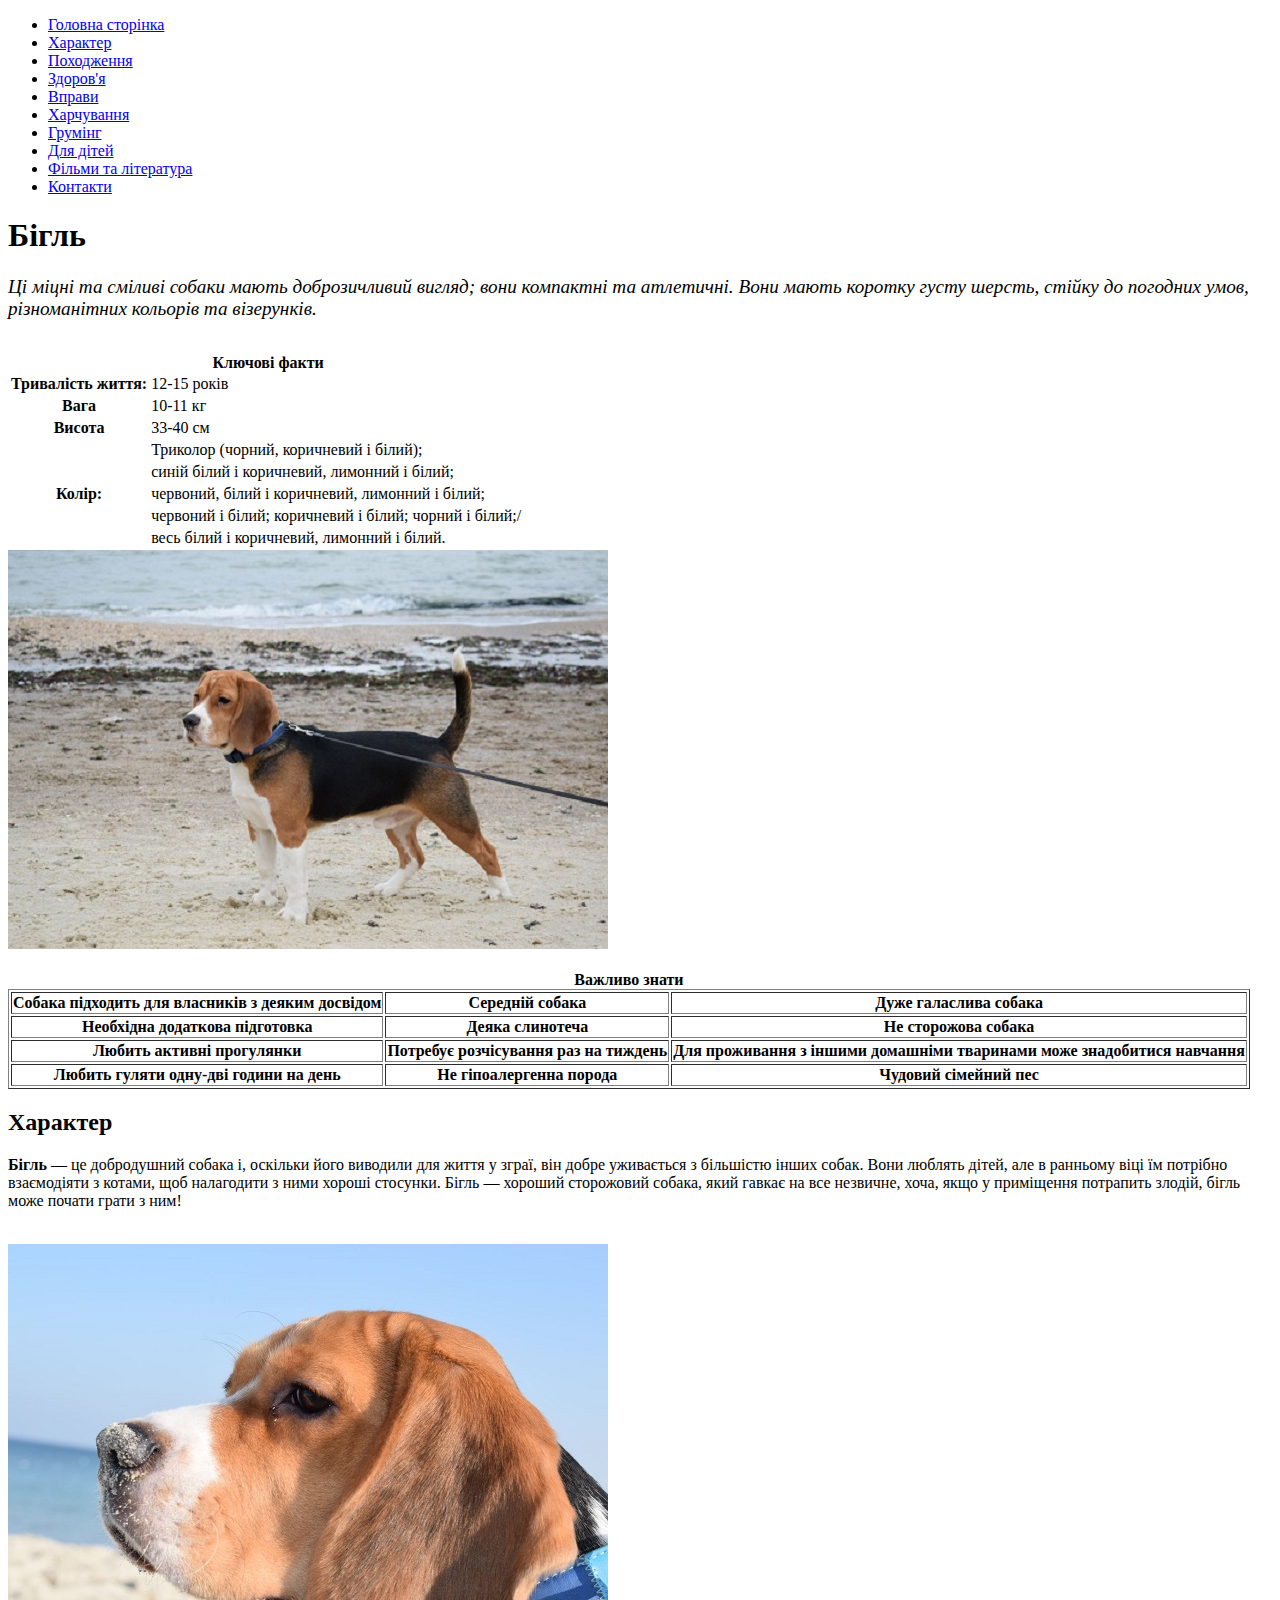
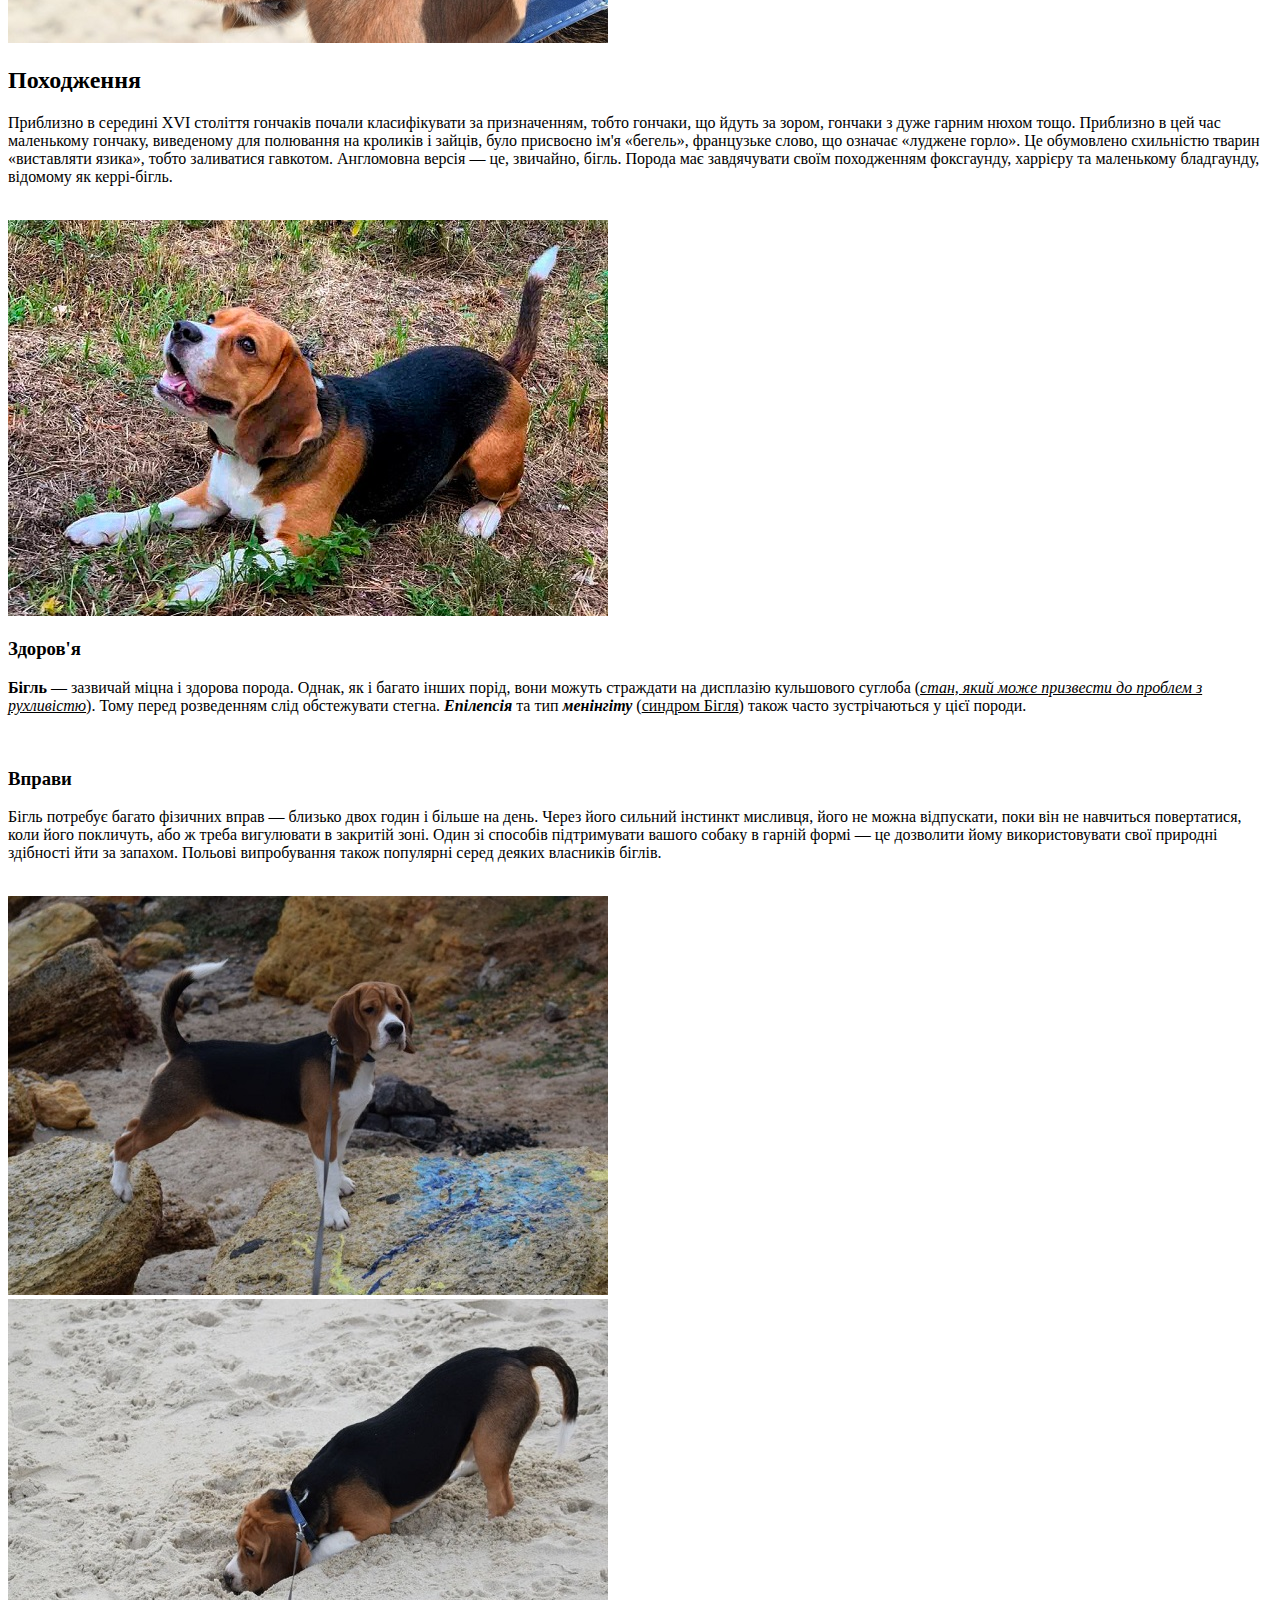
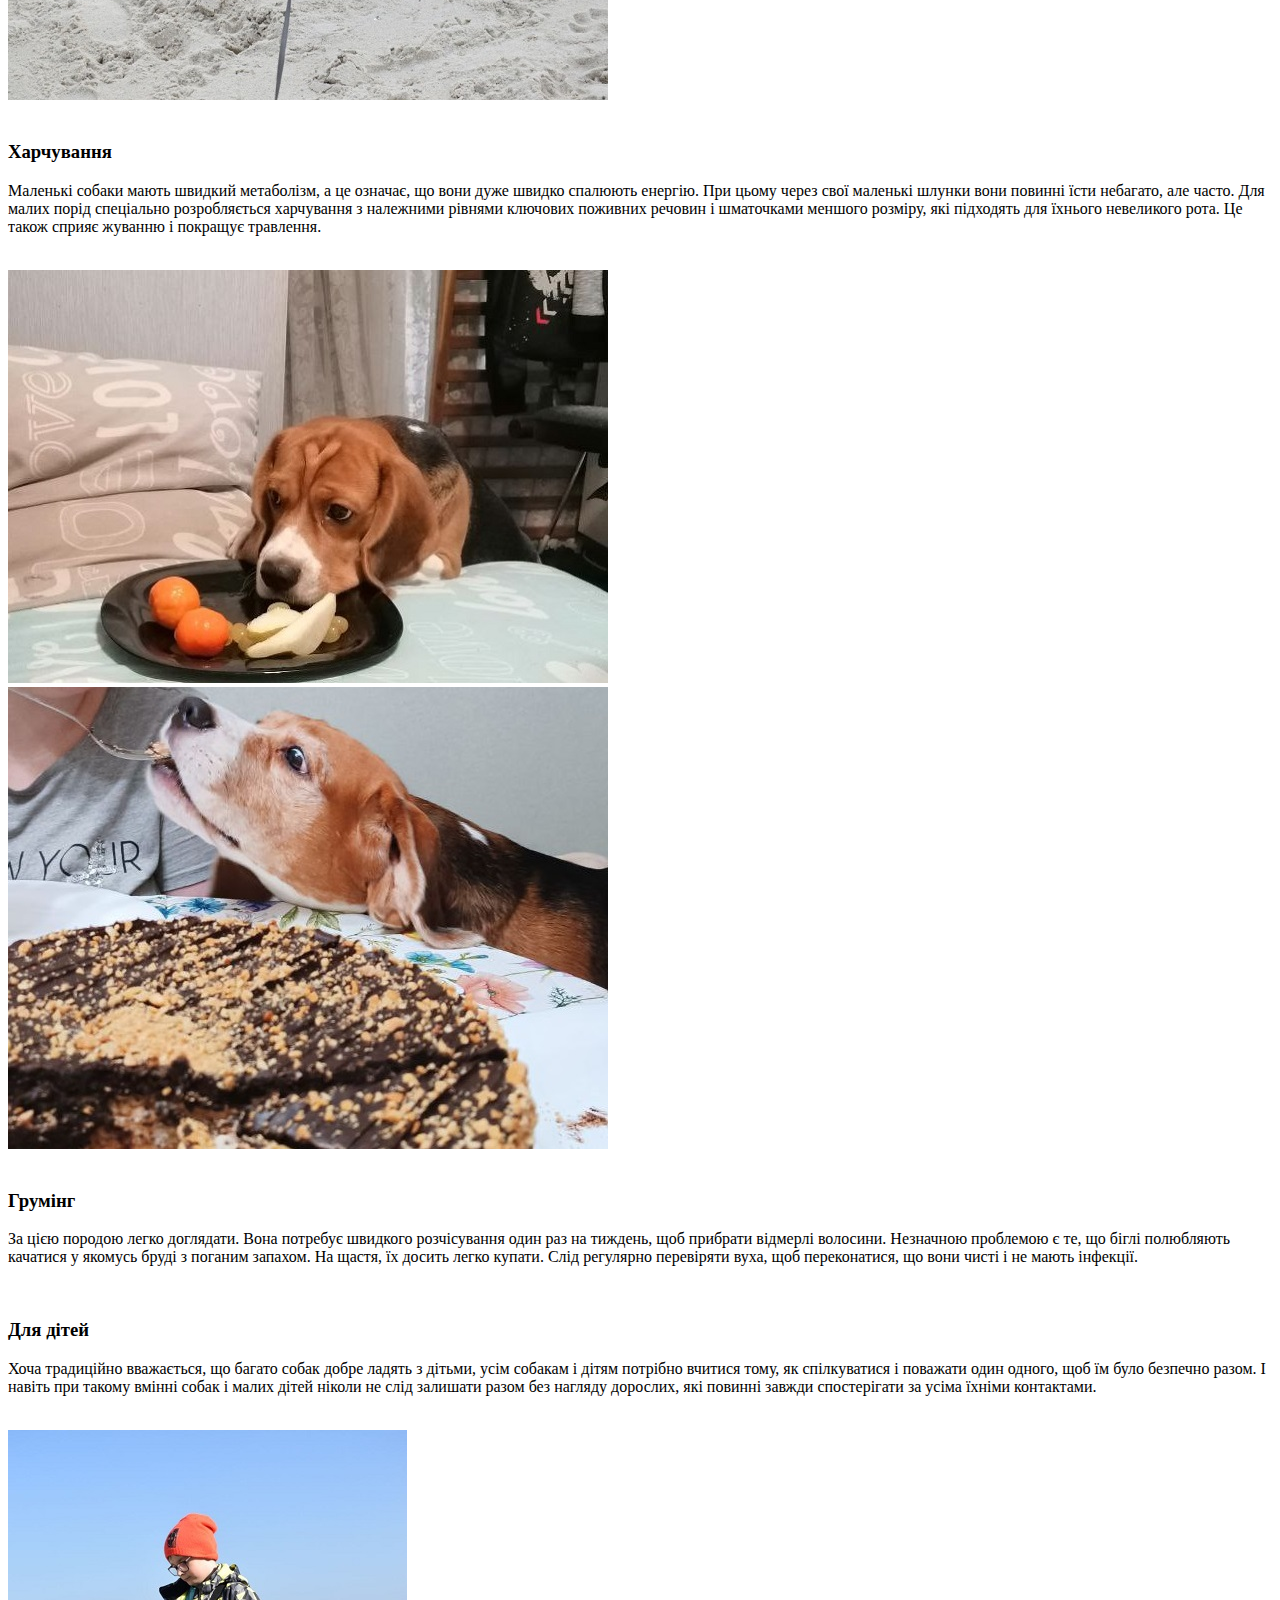
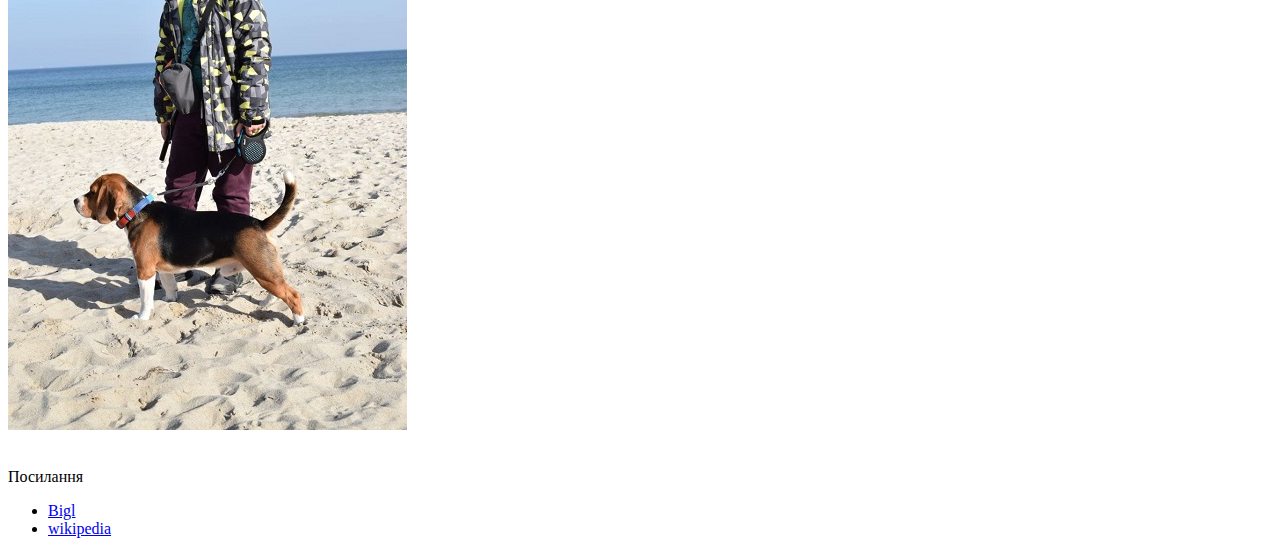
==== voloshinHTML/index.html @ 94dd6482 "Add voloshinHTML" ====
<!DOCTYPE html>
<html>
<head>
	<meta charset='utf-8'>
	<meta http-equiv='X-UA-Compatible' content='IE=edge'>
	<title>Бігль моя собака!</title>
	<meta name='viewport' content='width=device-width, initial-scale=1'>
</head>
<body>
	<header>
		<nav>
			<ul>
				<li><a href="#main page">Головна сторінка</a></li>
				<li><a href="#character">Характер</a></li>
				<li><a href="#origin">Походження</a></li>
				<li><a href="#healthy">Здоров'я</a></li>
				<li><a href="#exercises">Вправи</a></li>
				<li><a href="#food">Харчування</a></li>
				<li><a href="#grooming">Грумінг</a></li>
				<li><a href="#forchildren">Для дітей</a></li>
				<li><a href="film.html">Фільми та література</a></li>
				<li><a href="contacts.html">Контакти</a></li>
			</ul>
		</nav>

		<h1>Бігль</h1>

		<p><big><i>Ці міцні та сміливі собаки мають доброзичливий вигляд; вони компактні та атлетичні. 
			Вони мають коротку густу шерсть, стійку до погодних умов, 
			різноманітних кольорів та візерунків.</i></big>
		</p>
	</header>

		<table>
			<caption><b>Ключові факти</b></caption>
				<tr>
					<th>Тривалість життя:</th>
					<td>12-15 років</td>
				</tr>
				<tr>
					<th>Вага</th>
					<td>10-11 кг</td>
				</tr>
				<tr>
					<th>Висота</th>
					<td>33-40 см</td>
			  	</tr>
			  	<tr>
			  		<th rowspan="5">Колір:</th>
					<td>Триколор (чорний, коричневий і білий);</td>
			  	</tr>
			  	<tr>
					<td>синій білий і коричневий, лимонний і білий;</td>
			  	</tr>
			  	<tr>
					<td>червоний, білий і коричневий, лимонний і білий;</td>
				</tr>
			  	<tr>
					<td>червоний і білий; коричневий і білий; чорний і білий;/<td>
			  	</tr>
			  	<tr>
					<td>весь білий і коричневий, лимонний і білий.</td>
			  	</tr>
				<br>
		</table>

		<picture>
			<img src="images/bigltitel.jpg" alt="dom tree"><br>
		</picture>

		<table border="1">
			<caption><b>Важливо знати</b></caption>
				<tr>
					<th>Собака підходить для власників з деяким досвідом</th>
					<th>Середній собака</th>
					<th>Дуже галаслива собака</th>
				</tr>
				<tr>
					<th>Необхідна додаткова підготовка</th>
					<th>Деяка слинотеча</th>
					<th>Не сторожова собака</th>
				</tr>
				<tr>
					<th>Любить активні прогулянки</th>
					<th>Потребує розчісування раз на тиждень</th>
					<th>Для проживання з іншими домашніми тваринами може знадобитися навчання</th>
				</tr>
				<tr>
					<th>Любить гуляти одну-дві години на день</th>
					<th>Не гіпоалергенна порода</th>
					<th>Чудовий сімейний пес</th>
				</tr>
				<br>
		</table>
		<main>
			<section>
			<article id="character">
				<div>
					<h2>Характер</h2>
					<p>
						<b>Бігль</b> — це добродушний собака і, оскільки його виводили для життя у зграї, 
						він добре уживається з більшістю інших собак. 
						Вони люблять дітей, але в ранньому віці їм потрібно взаємодіяти з котами, 
						щоб налагодити з ними хороші стосунки. 
						Бігль — хороший сторожовий собака, який гавкає на все незвичне, хоча, 
						якщо у приміщення потрапить злодій, бігль може почати грати з ним!
					</p>
						<br>
						<picture>
							<img src="images/biglcharacter.jpg" alt="dom tree">
							<br>
						</picture>
				</div>
			</article>
			</section>

			<section>
			<article id="origin">
				<div>
					<h2>Походження</h2>
					<p>
						Приблизно в середині XVI століття гончаків почали класифікувати за призначенням, 
						тобто гончаки, що йдуть за зором, гончаки з дуже гарним нюхом тощо. 
						Приблизно в цей час маленькому гончаку, виведеному для полювання на кроликів і зайців, 
						було присвоєно ім'я «бегель», французьке слово, що означає «луджене горло». 
						Це обумовлено схильністю тварин «виставляти язика», тобто заливатися гавкотом. Англомовна версія — це, 
						звичайно, бігль. Порода має завдячувати своїм походженням фоксгаунду, 
						харрієру та маленькому бладгаунду, відомому як керрі-бігль.
					</p>
						<br>
						<picture>
							<img src="images/biglorigin.jpg" alt="dom tree"><br>
						</picture>
				</div>
			</article>
			</section>

			<section>
			<article id="healthy">
				<div>
					<h3>Здоров'я</h3>
					<p>
						<b>Бігль</b> — зазвичай міцна і здорова порода. Однак, як і багато інших порід, 
						вони можуть страждати на дисплазію кульшового суглоба 
						(<u><i>стан, який може призвести до проблем з рухливістю</i></u>). 
						Тому перед розведенням слід обстежувати стегна. 
						<b><i>Епілепсія</i></b> та тип <b><i>менінгіту</i></b> (<u>синдром Бігля</u>) також часто зустрічаються у цієї породи.
					</p>
					<br>
				</div>
			</article>
			</section>

			<section>
			<article id="exercises">
				<div>
					<h3>Вправи</h3>
					<p>
						Бігль потребує багато фізичних вправ — близько двох годин і більше на день. 
						Через його сильний інстинкт мисливця, його не можна відпускати, 
						поки він не навчиться повертатися, коли його покличуть, або ж треба вигулювати в закритій зоні.
						Один зі способів підтримувати вашого собаку в гарній формі — 
						це дозволити йому використовувати свої природні здібності йти за запахом. 
						Польові випробування також популярні серед деяких власників біглів.
					</p>
					<br>
						<picture>
							<img src="images/biglexer.jpg" alt="dom tree"><br>
							<img src="images/biglexer1.jpg" alt="dom tree"><br>
						</picture>
					<br>
				</div>
			</article>
			</section>

			<section>
			<article id="food">
				<div>
					<h3>Харчування</h3>
					<p>
						Маленькі собаки мають швидкий метаболізм, а це означає, 
						що вони дуже швидко спалюють енергію. 
						При цьому через свої маленькі шлунки вони повинні їсти небагато, але часто. 
						Для малих порід спеціально розробляється харчування з належними рівнями ключових поживних речовин 
						і шматочками меншого розміру, які підходять для їхнього невеликого рота. 
						Це також сприяє жуванню і покращує травлення.
					</p>
					<br>
						<picture>
							<img src="images/food1.jpg" alt="dom tree"><br>
							<img src="images/food.jpg" alt="dom tree"><br>
						</picture>
					<br>
				</div>
			</article>
			</section>

			<section>
			<article id="grooming">
				<div>
					<h3>Грумінг</h3>
					<p>
						За цією породою легко доглядати. 
						Вона потребує швидкого розчісування один раз на тиждень, 
						щоб прибрати відмерлі волосини. Незначною проблемою є те, 
						що біглі полюбляють качатися у якомусь бруді з поганим запахом. 
						На щастя, їх досить легко купати. Слід регулярно перевіряти вуха, 
						щоб переконатися, що вони чисті і не мають інфекції.
					</p>
					<br>
				</div>
			</article>
			</section>

			<section>
			<article id="forchildren">
				<div>
					<h3>Для дітей</h3>
					<p>
						Хоча традиційно вважається, що багато собак добре ладять з дітьми, 
						усім собакам і дітям потрібно вчитися тому, як спілкуватися і поважати один одного, 
						щоб їм було безпечно разом. 
						І навіть при такому вмінні собак і малих дітей ніколи не слід залишати разом без нагляду дорослих, 
						які повинні завжди спостерігати за усіма їхніми контактами.
					</p>
					<br>
						<picture>
							<img src="images/biglforchild.jpg" alt="dom tree"><br>
						</picture>
					<br>
				</div>
			</article>
			</section>
		</main>

						<footer>
							<p>Посилання</p>
							<ul>
								<li><a href="https://www.purina.ua/find-a-pet/dog-breeds/beagle" target="_blank">Bigl</a> </li>
								<li><a href="https://uk.wikipedia.org/wiki/%D0%91%D1%96%D0%B3%D0%BB%D1%8C" target="_blank">wikipedia</a> </li>
							</ul>
						</footer>
					

</body>
</html>
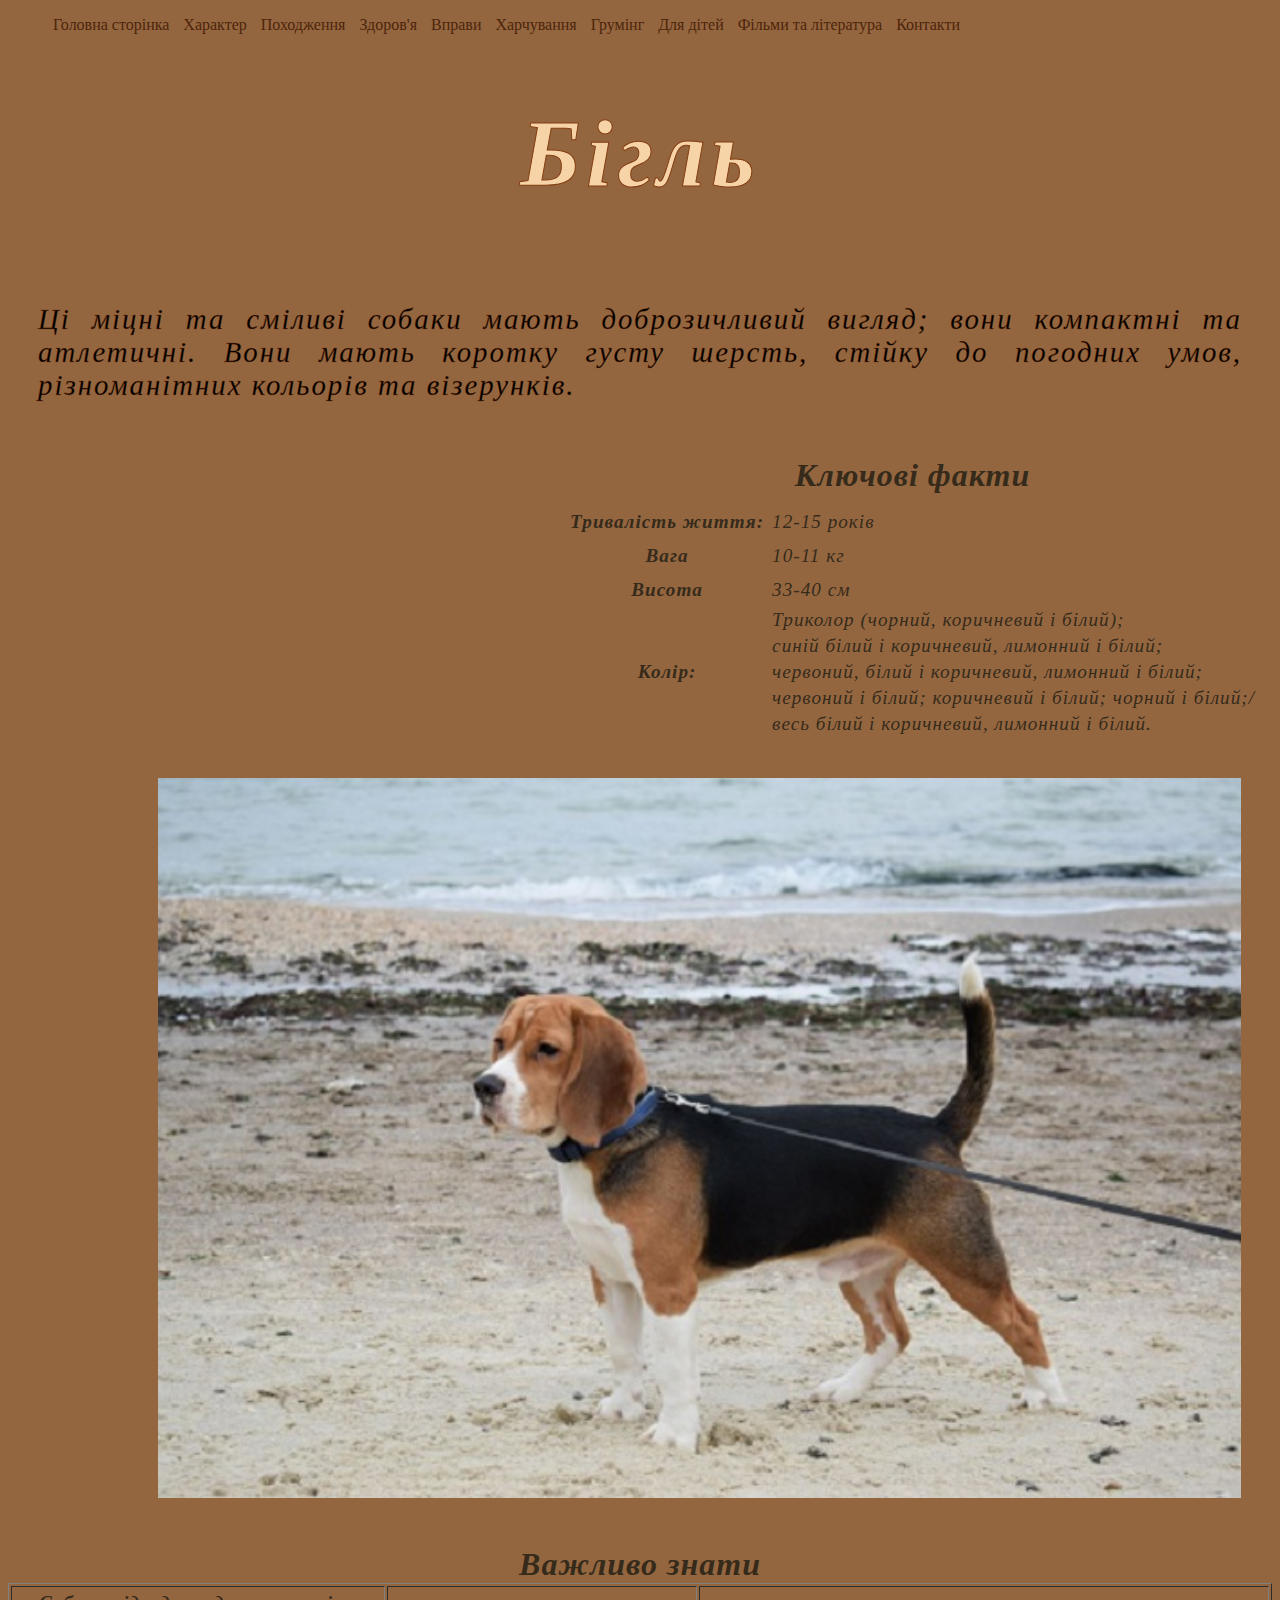
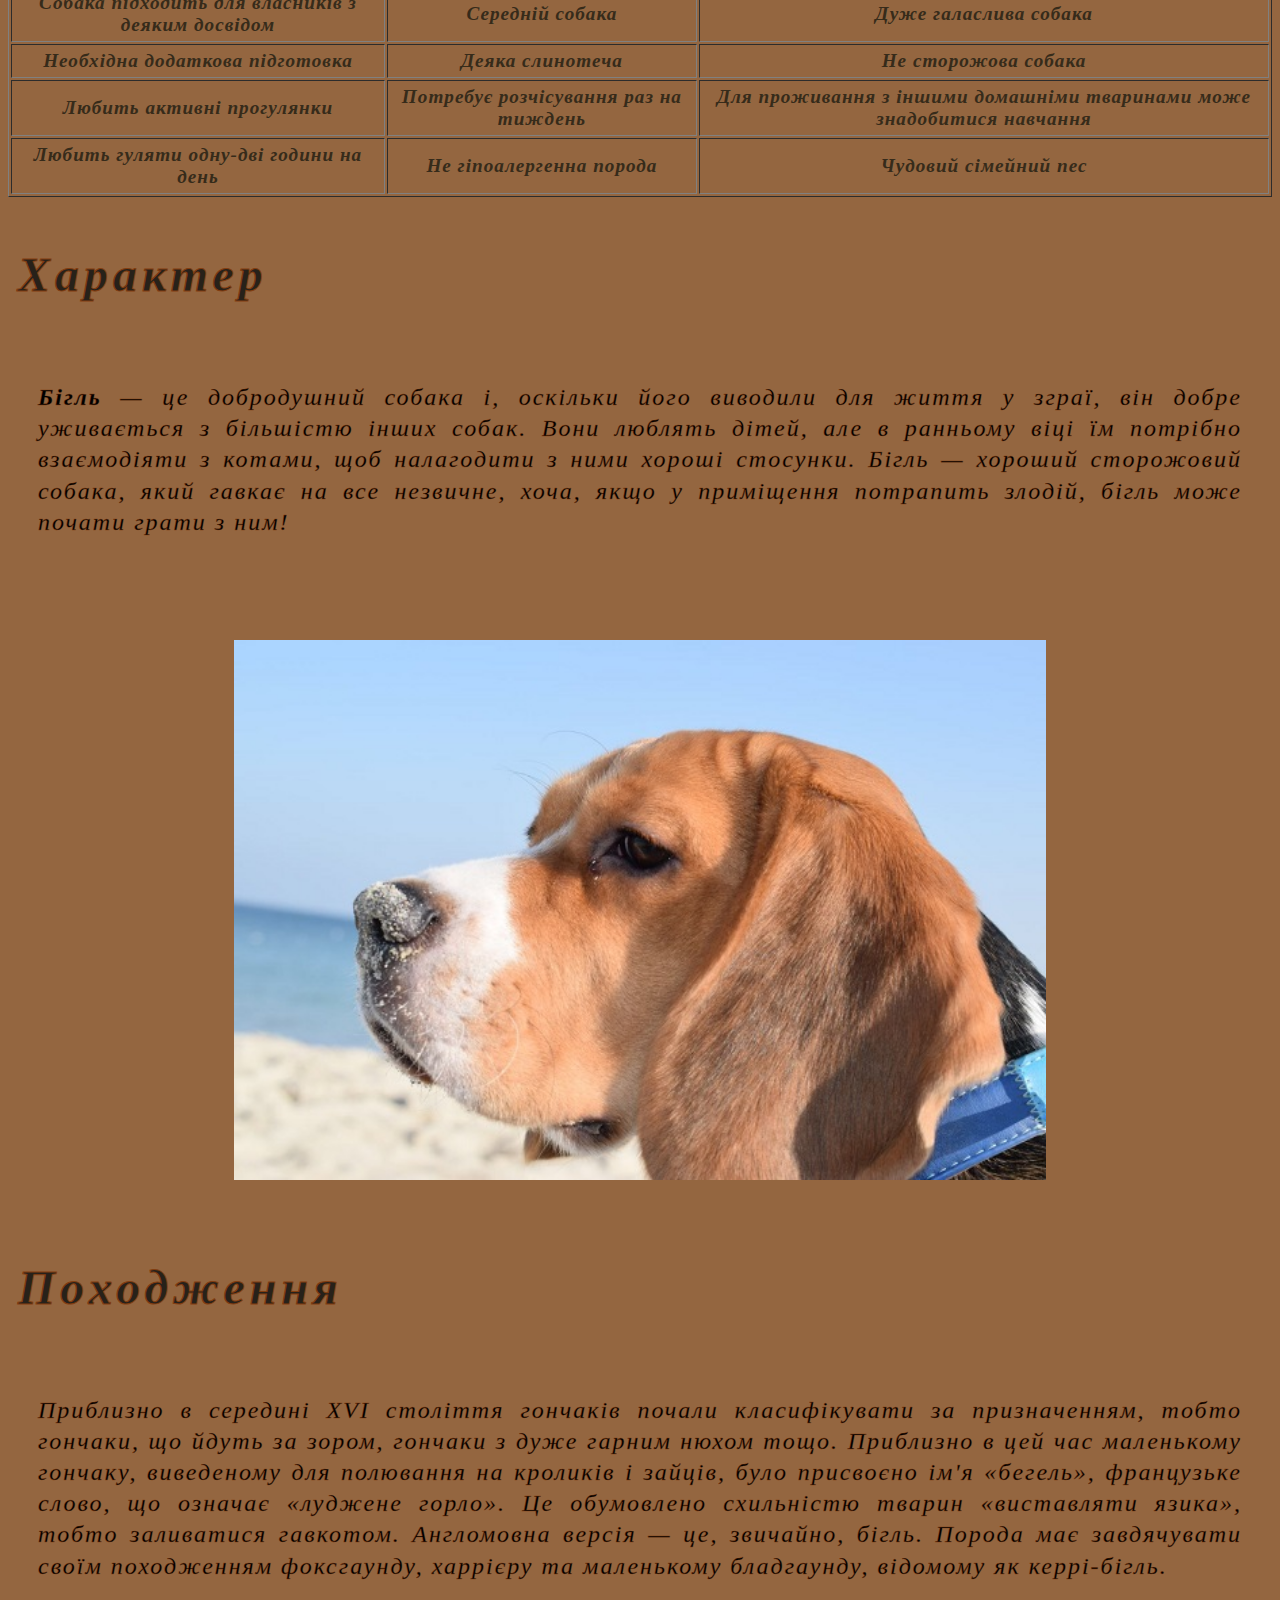
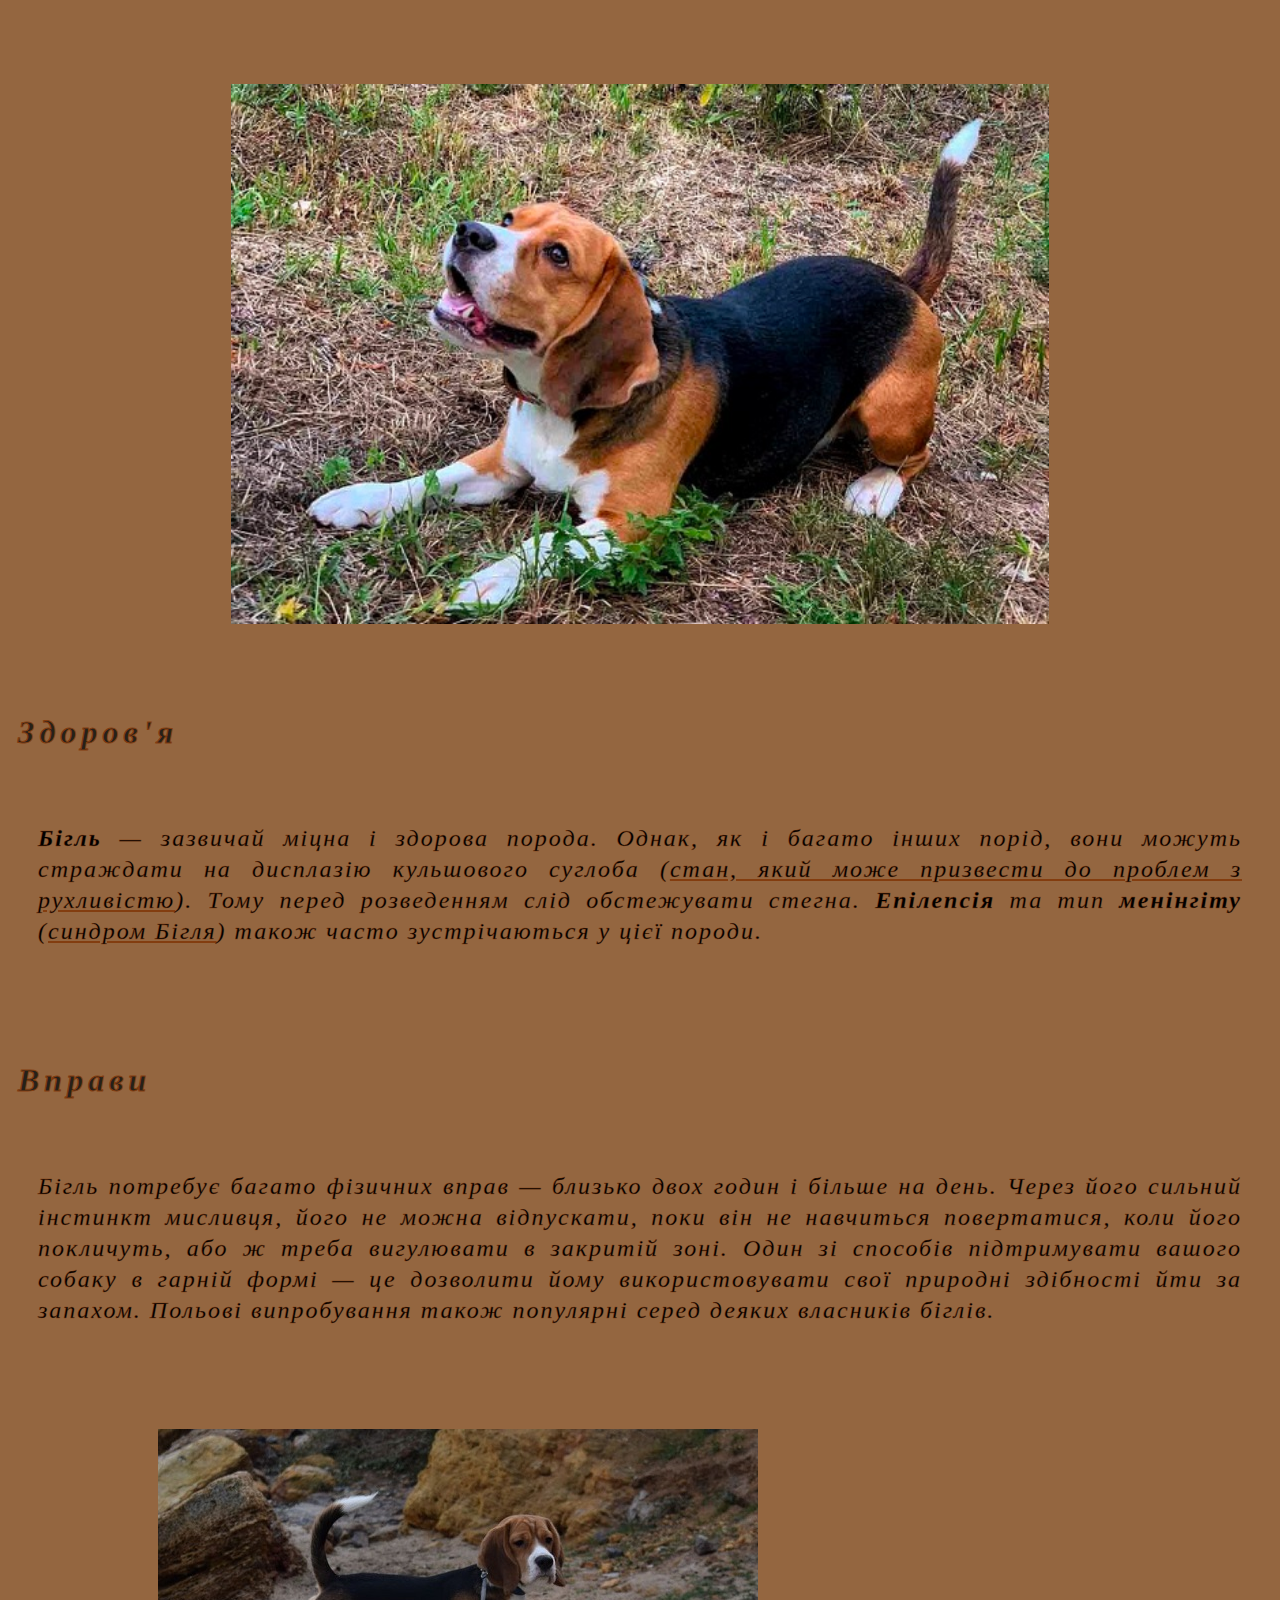
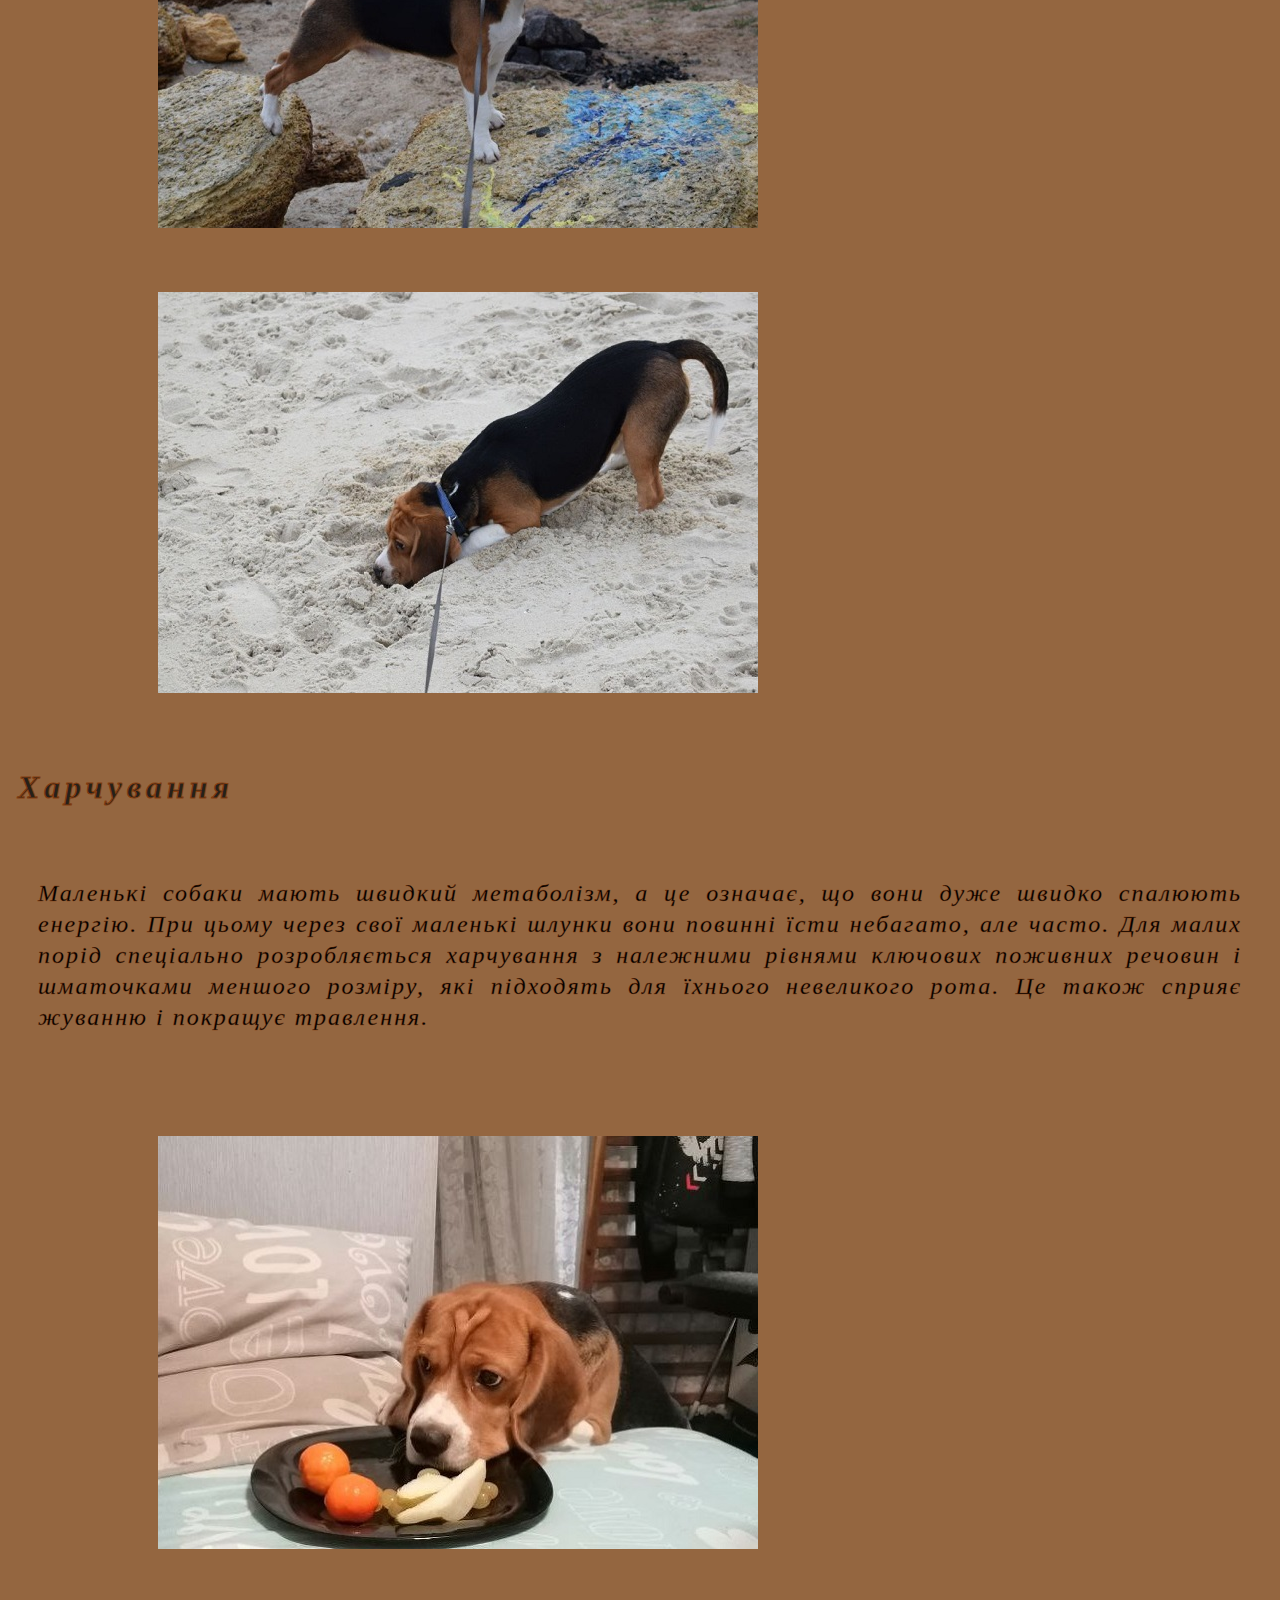
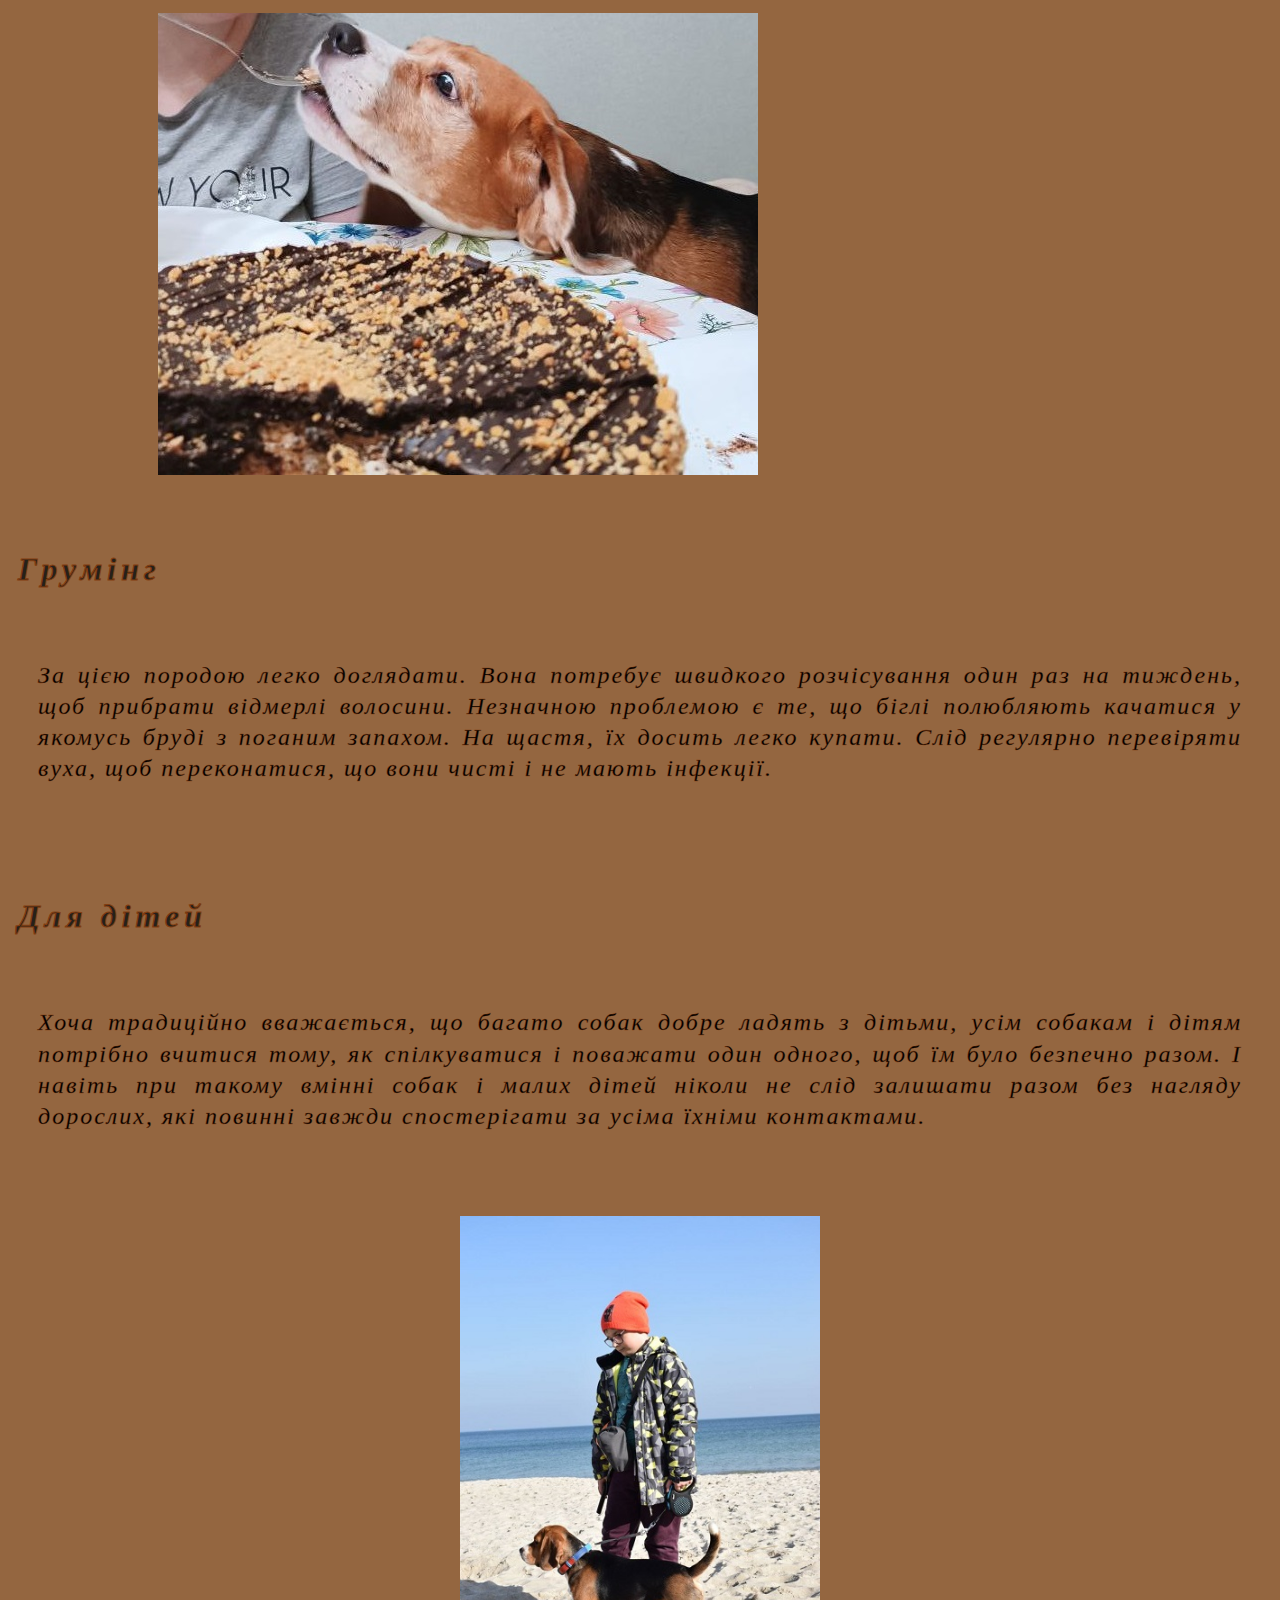
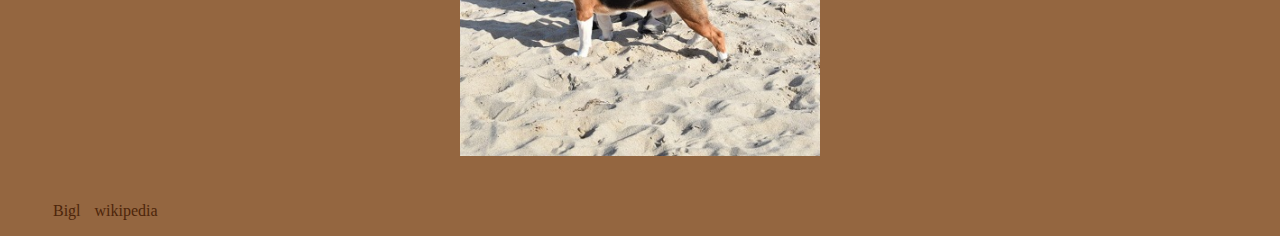
==== commit 311eb7b9: "fixing bugs in dz" ====
--- a/voloshinHTML/index.html
+++ b/voloshinHTML/index.html
@@ -5,6 +5,9 @@
 	<meta http-equiv='X-UA-Compatible' content='IE=edge'>
 	<title>Бігль моя собака!</title>
 	<meta name='viewport' content='width=device-width, initial-scale=1'>
+	<link rel="stylesheet" type="text/css" href="../voloshinHTML/css/base.css">
+	<link rel="stylesheet" type="text/css" href="../voloshinHTML/css/navigation.css">
+	<link rel="stylesheet" type="text/css" href="../voloshinHTML/css/footer.css">
 </head>
 <body>
 	<header>
@@ -61,11 +64,10 @@
 			  	<tr>
 					<td>весь білий і коричневий, лимонний і білий.</td>
 			  	</tr>
-				<br>
 		</table>
 
 		<picture>
-			<img src="images/bigltitel.jpg" alt="dom tree"><br>
+			<img src="images/bigltitel.jpg" alt="dom tree">
 		</picture>
 
 		<table border="1">
@@ -108,7 +110,6 @@
 						<br>
 						<picture>
 							<img src="images/biglcharacter.jpg" alt="dom tree">
-							<br>
 						</picture>
 				</div>
 			</article>
@@ -165,8 +166,8 @@
 					</p>
 					<br>
 						<picture>
-							<img src="images/biglexer.jpg" alt="dom tree"><br>
-							<img src="images/biglexer1.jpg" alt="dom tree"><br>
+							<img src="images/biglexer.jpg" alt="dom tree">
+							<img src="images/biglexer1.jpg" alt="dom tree">
 						</picture>
 					<br>
 				</div>
@@ -187,8 +188,8 @@
 					</p>
 					<br>
 						<picture>
-							<img src="images/food1.jpg" alt="dom tree"><br>
-							<img src="images/food.jpg" alt="dom tree"><br>
+							<img src="images/food1.jpg" alt="dom tree">
+							<img src="images/food.jpg" alt="dom tree">
 						</picture>
 					<br>
 				</div>
@@ -223,18 +224,15 @@
 						І навіть при такому вмінні собак і малих дітей ніколи не слід залишати разом без нагляду дорослих, 
 						які повинні завжди спостерігати за усіма їхніми контактами.
 					</p>
-					<br>
-						<picture>
-							<img src="images/biglforchild.jpg" alt="dom tree"><br>
-						</picture>
-					<br>
+						<picture>
+							<img src="images/biglforchild.jpg" alt="dom tree">
+						</picture>
 				</div>
 			</article>
 			</section>
 		</main>
 
 						<footer>
-							<p>Посилання</p>
 							<ul>
 								<li><a href="https://www.purina.ua/find-a-pet/dog-breeds/beagle" target="_blank">Bigl</a> </li>
 								<li><a href="https://uk.wikipedia.org/wiki/%D0%91%D1%96%D0%B3%D0%BB%D1%8C" target="_blank">wikipedia</a> </li>
--- a/voloshinHTML/css/base.css
+++ b/voloshinHTML/css/base.css
@@ -0,0 +1,157 @@
+body {
+    background-color: rgb(148, 102, 64) ;
+    background-position: center;
+}
+
+p {
+    font-size: 150%;
+    line-height: 130%;
+    text-align: justify;
+    color:black;
+    font-style: italic;
+    letter-spacing: 2px;
+    -webkit-text-stroke: 0.3px rgb(131, 61, 15);
+    padding: 30px;
+}
+
+h1 {
+    text-align: center;
+    font-size: 600%;
+    font-style: oblique;
+    letter-spacing: 5px;
+    color: rgb(247, 212, 168);
+    -webkit-text-stroke: 1px rgb(131, 61, 15);
+    
+}
+
+body > table:nth-child(2) {
+    margin-left: auto; margin-right: 50;
+    padding: 10px;
+}
+
+body > table:nth-child(5){
+    margin-top: auto;
+    margin-left: auto;
+    margin-right: auto;
+    margin-bottom: auto;
+}
+    
+body > picture > img {
+    display: flex; 
+    justify-content: 
+    center; align-items: 
+    center; height: 80vh;
+}
+
+#character > div > picture > img{
+    display: flex; 
+    justify-content: 
+    center; align-items: 
+    center; height: 60vh;
+}
+
+h2 {
+    text-align: left;
+    font-size: 300%;
+    font-style: oblique;
+    letter-spacing: 5px;
+    color: rgb(39, 33, 26);
+    -webkit-text-stroke: 1px rgb(131, 61, 15);
+    padding: 10px;
+}
+
+h3 {
+    text-align: left;
+    font-size: 200%;
+    font-style: oblique;
+    letter-spacing: 5px;
+    color: rgb(37, 32, 26);
+    -webkit-text-stroke: 1px rgb(131, 61, 15);
+    padding: 10px;
+}
+
+body > table:nth-child(2) > caption > b{
+    font-size: 200%;
+    font-style: oblique;font-size: 200%;
+    letter-spacing: 1px;
+    color: rgb(54, 43, 26);
+}
+
+body > table:nth-child(5) > caption > b{
+    font-size: 200%;
+    font-style: oblique;
+    letter-spacing: 1px;
+    color: rgb(54, 43, 26);
+}
+
+tr {
+    font-size: 120%;
+    font-style: oblique;
+    letter-spacing: 1px;
+    color: rgb(54, 43, 26);
+}
+th{padding: 5px;}
+
+tbody{padding: 20px;}
+
+#forchildren > div > picture > img{
+    display: flex; 
+    justify-content: center; 
+    align-items: center; 
+    height: 60vh;
+}
+
+img{
+    padding-top: 30px;
+    padding-bottom: 30px;
+    padding-right: 150px;
+    padding-left: 150px;
+    margin-top: auto;
+    margin-bottom: auto;
+    margin-left: auto;
+    margin-right: auto;
+    border-radius: 10px;
+}
+
+#origin > div > picture > img{
+    display: flex; 
+    justify-content: center; 
+    align-items: center; 
+    height: 60vh;
+}
+
+
+#film > div > ul{
+    text-align: left;
+    font-size: 150%;
+    font-style: normal;
+    letter-spacing: 5px;
+    color: rgb(247, 212, 168);
+    -webkit-text-stroke: 1px rgb(131, 61, 15);
+}
+
+#film > div > ul > li > a{
+    text-decoration: none;
+    color: rgb(77, 37, 10);
+}
+body > header > div > picture > img{
+    display: flex; 
+    justify-content: 
+    center; align-items: 
+    center; height: 60vh;  
+}
+
+body > main > section > ul{
+    letter-spacing: 5px;
+    color: rgb(247, 212, 168);
+    -webkit-text-stroke: 1px rgb(131, 61, 15);
+    text-align: left;
+    font-size: 150%;
+    font-style: normal;
+}
+
+body > main > section > ul > li > a{
+    text-decoration: none;
+    color: rgb(77, 37, 10);
+    font-style: normal;
+}
--- a/voloshinHTML/css/navigation.css
+++ b/voloshinHTML/css/navigation.css
@@ -0,0 +1,17 @@
+nav > ul {
+    list-style: none;
+}
+
+nav > ul > li {
+    display: inline;
+    padding: 5px;
+}
+
+nav > ul > li > a:hover {
+    background-color: rgb(199, 193, 193);
+}
+
+nav > ul > li > a {
+    text-decoration: none;
+    color: rgb(77, 37, 10); 
+}--- a/voloshinHTML/css/footer.css
+++ b/voloshinHTML/css/footer.css
@@ -0,0 +1,18 @@
+body > footer > ul {
+    list-style: none;
+}
+
+body > footer > ul > li{ 
+    display: inline;
+    padding: 5px;
+}
+
+nav > ul > li > a:hover {
+    background-color: rgb(199, 193, 193);
+}
+
+body > footer > ul > li > a{
+    text-decoration: none;
+    color: rgb(77, 37, 10); 
+}
+
